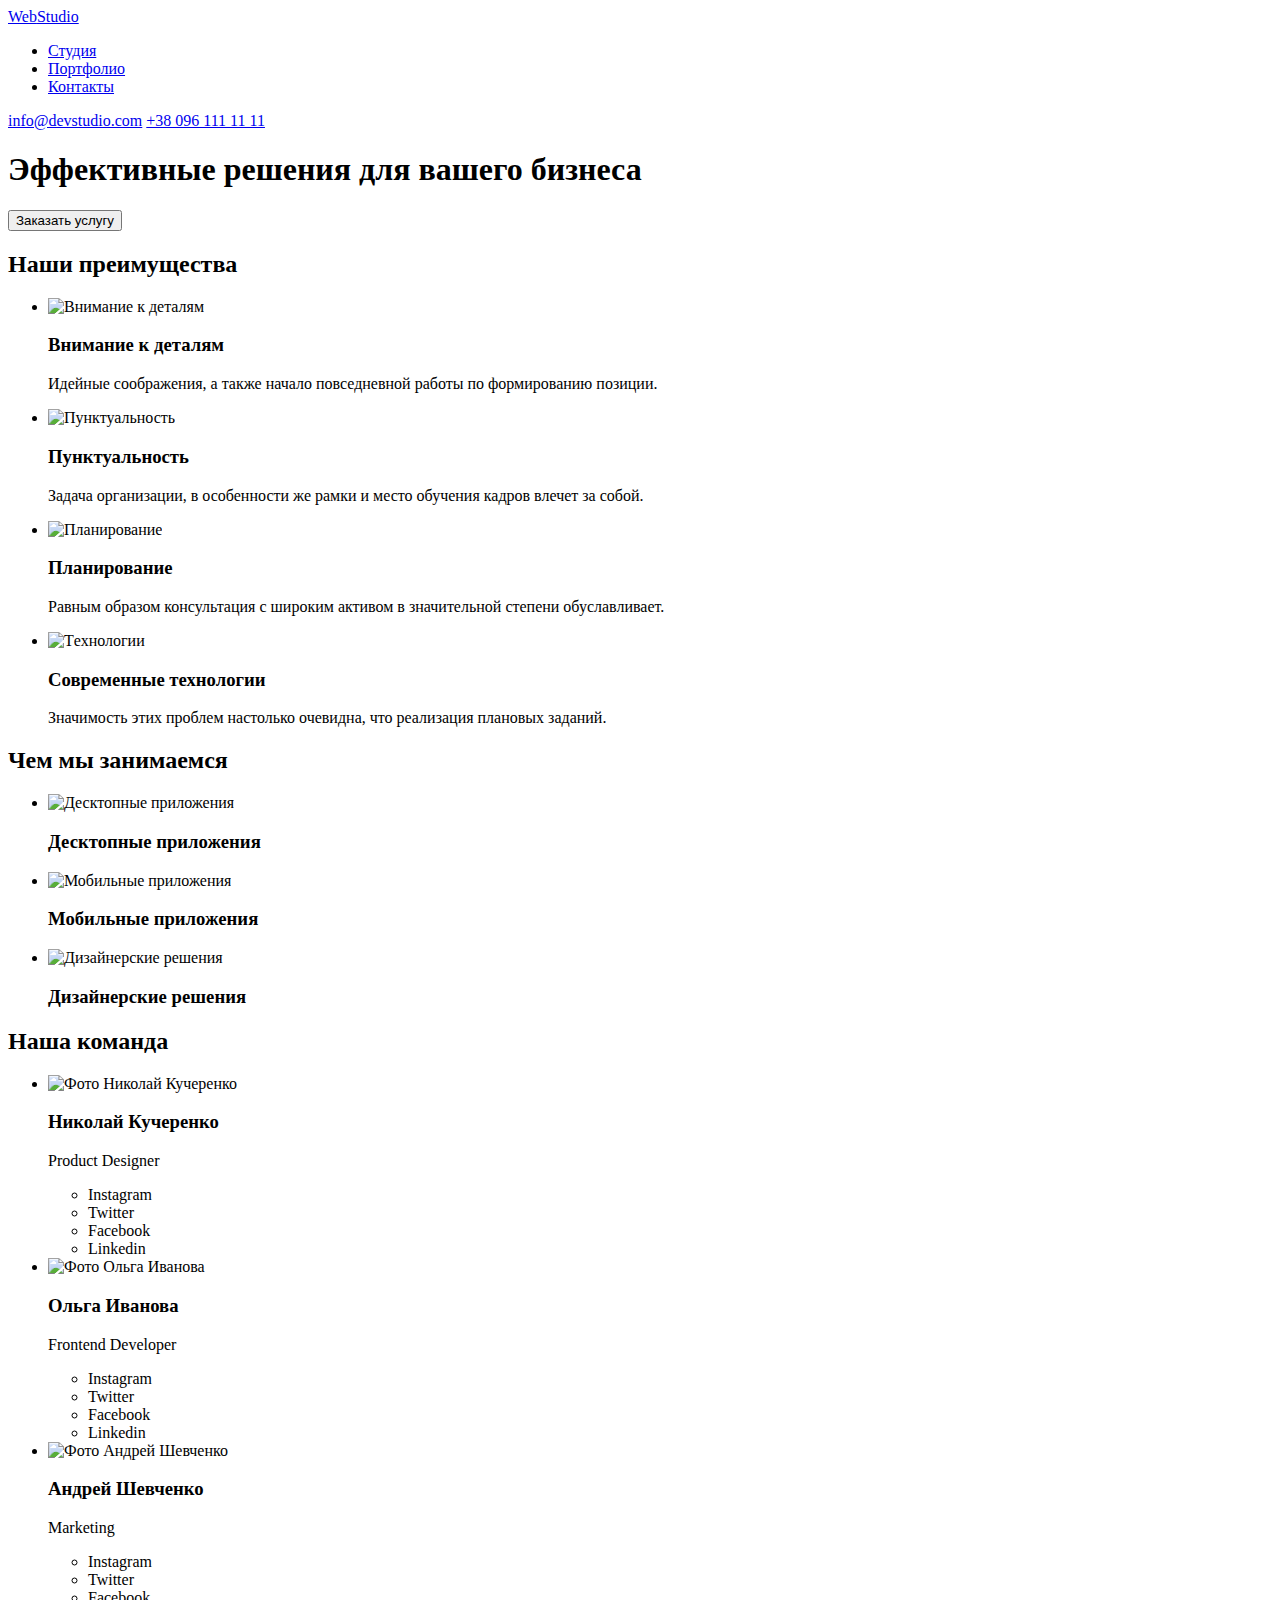
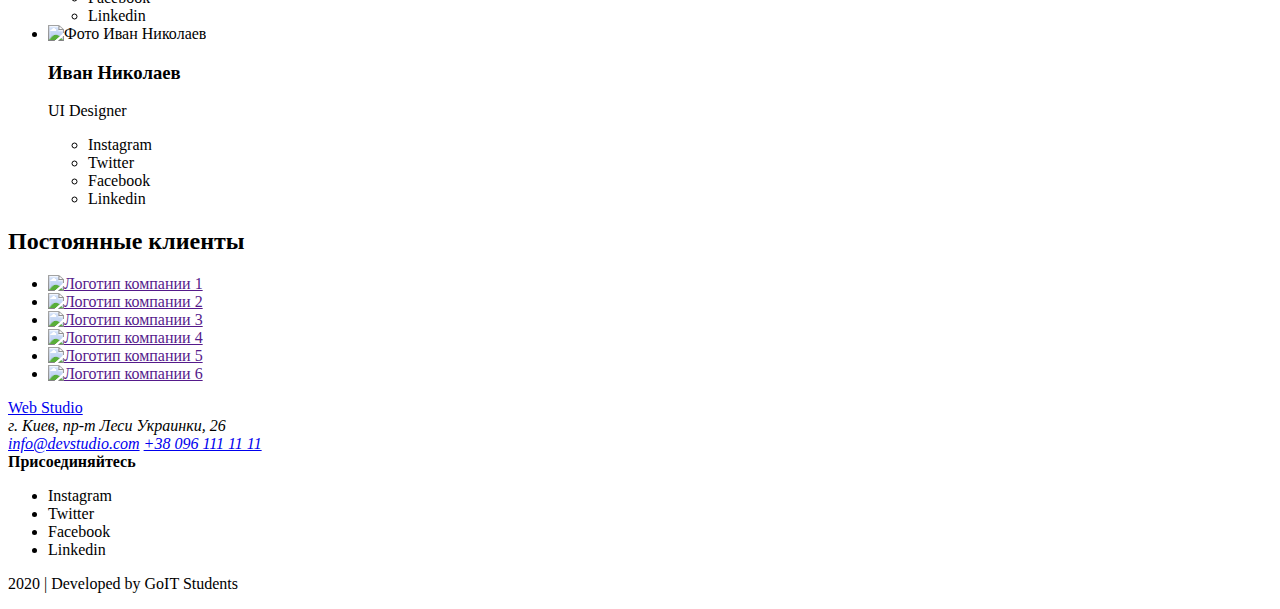
==== index.html @ aade4184 "Разметка страницы Портфолио" ====
<!DOCTYPE html>
<html lang="ru">
  <head>
    <meta charset="UTF-8" />
    <meta name="viewport" content="width=device-width, initial-scale=1.0" />
    <title>Web Studio</title>
    <link
      href="https://fonts.googleapis.com/css2?family=Raleway:wght@700&family=Roboto:wght@400;500;700&display=swap"
      rel="stylesheet"
    />
    <link rel="stylesheet" href="./css/normalize.css" />
    <link rel="stylesheet" href="./css/style.css" />
  </head>

  <body>
    <!--Шапка сайта-->
    <header>
      <nav class="menu-nav">
        <a href="./index.html" class="logo" lang="en"><span class="logo-header">Web</span>Studio</a>

        <ul class="site-nav list">
          <li><a href="./index.html" class="link current">Студия</a></li>
          <li><a href="./portfolio.html" class="link">Портфолио</a></li>
          <li><a href="#" class="link">Контакты</a></li>
        </ul>
      </nav>
      <div class="contact">
        <a href="mailto:info@devstudio.com" class="mail">info@devstudio.com</a>
        <a href="tel:+380961111111" class="phone">+38 096 111 11 11</a>
      </div>
    </header>
    <main>
      <!--Баннер-->
      <div>
        <section class="hero">
          <h1 class="hero-title">Эффективные решения для вашего бизнеса</h1>
          <button class="order-service" type="button">Заказать услугу</button>
        </section>
      </div>
      <!--Блок наши преимущества-->
      <section class="section">
        <h2 class="visually-hidden">Наши преимущества</h2>
        <ul class="list">
          <li class="advantages">
            <img src="./image/antenna.svg" width="70" height="70" alt="Внимание к деталям" />
            <h3 class="advantages-title">Внимание к деталям</h3>
            <p class="advantages-text">
              Идейные соображения, а также начало повседневной работы по формированию позиции.
            </p>
          </li>
          <li class="advantages">
            <img src="./image/clock.svg" width="70" height="70" alt="Пунктуальность" />
            <h3 class="advantages-title">Пунктуальность</h3>
            <p class="advantages-text">
              Задача организации, в особенности же рамки и место обучения кадров влечет за собой.
            </p>
          </li>
          <li class="advantages">
            <img src="./image/diagram.svg" width="70" height="70" alt="Планирование" />
            <h3 class="advantages-title">Планирование</h3>
            <p class="advantages-text">
              Равным образом консультация с широким активом в значительной степени обуславливает.
            </p>
          </li>
          <li class="advantages">
            <img src="./image/astronaut.svg" width="70" height="70" alt="Tехнологии" />
            <h3 class="advantages-title">Современные технологии</h3>
            <p class="advantages-text">
              Значимость этих проблем настолько очевидна, что реализация плановых заданий.
            </p>
          </li>
        </ul>
      </section>
      <!--Блок о нас-->
      <section class="section-work">
        <h2 class="section-title">Чем мы занимаемся</h2>
        <ul class="list">
          <li>
            <img src="./image/work1.jpg" width="370" height="294" alt="Десктопные приложения" />
            <h3 class="title-work">Десктопные приложения</h3>
          </li>
          <li>
            <img src="./image/work2.jpg" width="370" height="294" alt="Мобильные приложения" />
            <h3 class="title-work">Мобильные приложения</h3>
          </li>
          <li>
            <img src="./image/work3.jpg" width="370" height="294" alt="Дизайнерские решения" />
            <h3 class="title-work">Дизайнерские решения</h3>
          </li>
        </ul>
      </section>
      <!--Блок наша команда-->
      <section class="section-team">
        <h2 class="section-title">Наша команда</h2>
        <ul class="list">
          <li>
            <img src="./image/img.jpg" width="270" height="260" alt="Фото Николай Кучеренко" />
            <h3 class="title-team">Николай Кучеренко</h3>
            <p class="text-team">Product Designer</p>
            <ul class="list">
              <li><a href="#" aria-label="Ссылка на Instagram"></a>Instagram</li>
              <li><a href="#" aria-label="Ссылка на Twitter"></a>Twitter</li>
              <li><a href="#" aria-label="Ссылка на Facebook"></a>Facebook</li>
              <li><a href="#" aria-label="Ссылка на Linkedin"></a>Linkedin</li>
            </ul>
          </li>
          <li>
            <img src="./image/img(1).jpg" width="270" height="260" alt="Фото Ольга Иванова" />
            <h3 class="title-team">Ольга Иванова</h3>
            <p class="text-team">Frontend Developer</p>
            <ul class="list">
              <li><a href="#" aria-label="Ссылка на Instagram"></a>Instagram</li>
              <li><a href="#" aria-label="Ссылка на Twitter"></a>Twitter</li>
              <li><a href="#" aria-label="Ссылка на Facebook"></a>Facebook</li>
              <li><a href="#" aria-label="Ссылка на Linkedin"></a>Linkedin</li>
            </ul>
          </li>
          <li>
            <img src="./image/img(2).jpg" width="270" height="260" alt="Фото Андрей Шевченко" />
            <h3 class="title-team">Андрей Шевченко</h3>
            <p class="text-team">Marketing</p>
            <ul class="list">
              <li><a href="#" aria-label="Ссылка на Instagram"></a>Instagram</li>
              <li><a href="#" aria-label="Ссылка на Twitter"></a>Twitter</li>
              <li><a href="#" aria-label="Ссылка на Facebook"></a>Facebook</li>
              <li><a href="#" aria-label="Ссылка на Linkedin"></a>Linkedin</li>
            </ul>
          </li>
          <li>
            <img src="./image/img(3).jpg" width="270" height="260" alt="Фото Иван Николаев" />
            <h3 class="title-team">Иван Николаев</h3>
            <p class="text-team">UI Designer</p>
            <ul class="list">
              <li><a href="#" aria-label="Ссылка на Instagram"></a>Instagram</li>
              <li><a href="#" aria-label="Ссылка на Twitter"></a>Twitter</li>
              <li><a href="#" aria-label="Ссылка на Facebook"></a>Facebook</li>
              <li><a href="#" aria-label="Ссылка на Linkedin"></a>Linkedin</li>
            </ul>
          </li>
        </ul>
      </section>
      <!--Блок наши клиенты-->
      <section class="section">
        <h2 class="section-title">Постоянные клиенты</h2>
        <ul class="list">
          <li>
            <a href=""><img src="./image/logo1.svg" width="42" alt="Логотип компании 1" /></a>
          </li>
          <li>
            <a href=""><img src="./image/logo2.svg" width="42" alt="Логотип компании 2" /></a>
          </li>
          <li>
            <a href=""><img src="./image/logo3.svg" width="42" alt="Логотип компании 3" /></a>
          </li>
          <li>
            <a href=""><img src="./image/logo4.svg" width="42" alt="Логотип компании 4" /></a>
          </li>
          <li>
            <a href=""><img src="./image/logo5.svg" width="42" alt="Логотип компании 5" /></a>
          </li>
          <li>
            <a href=""><img src="./image/logo6.svg" width="42" alt="Логотип компании 6" /></a>
          </li>
        </ul>
      </section>
    </main>
    <footer class="main-footer">
      <!--Контактная информация в подвале-->
      <div>
        <a href="./index.html" class="logo-footer"> <span class="logo-color">Web</span> Studio</a>
        <address class="addres">г. Киев, пр-т Леси Украинки, 26</address>
        <address>
          <a href="mailto:info@devstudio.com" class="mail-footer">info@devstudio.com</a>
          <a href="tel:+380961111111" class="phone-footer">+38 096 111 11 11</a>
        </address>
      </div>
      <div>
        <b class="join">Присоединяйтесь</b>
        <ul class="list">
          <li><a href="#" aria-label="Ссылка на Instagram"></a>Instagram</li>
          <li><a href="#" aria-label="Ссылка на Twitter"></a>Twitter</li>
          <li><a href="#" aria-label="Ссылка на Facebook"></a>Facebook</li>
          <li><a href="#" aria-label="Ссылка на Linkedin"></a>Linkedin</li>
        </ul>
      </div>
      <!--Копирайт-->
      <div>
        <p lang="en" class="copyright">2020 | Developed by GoIT Students</p>
      </div>
    </footer>
  </body>
</html>
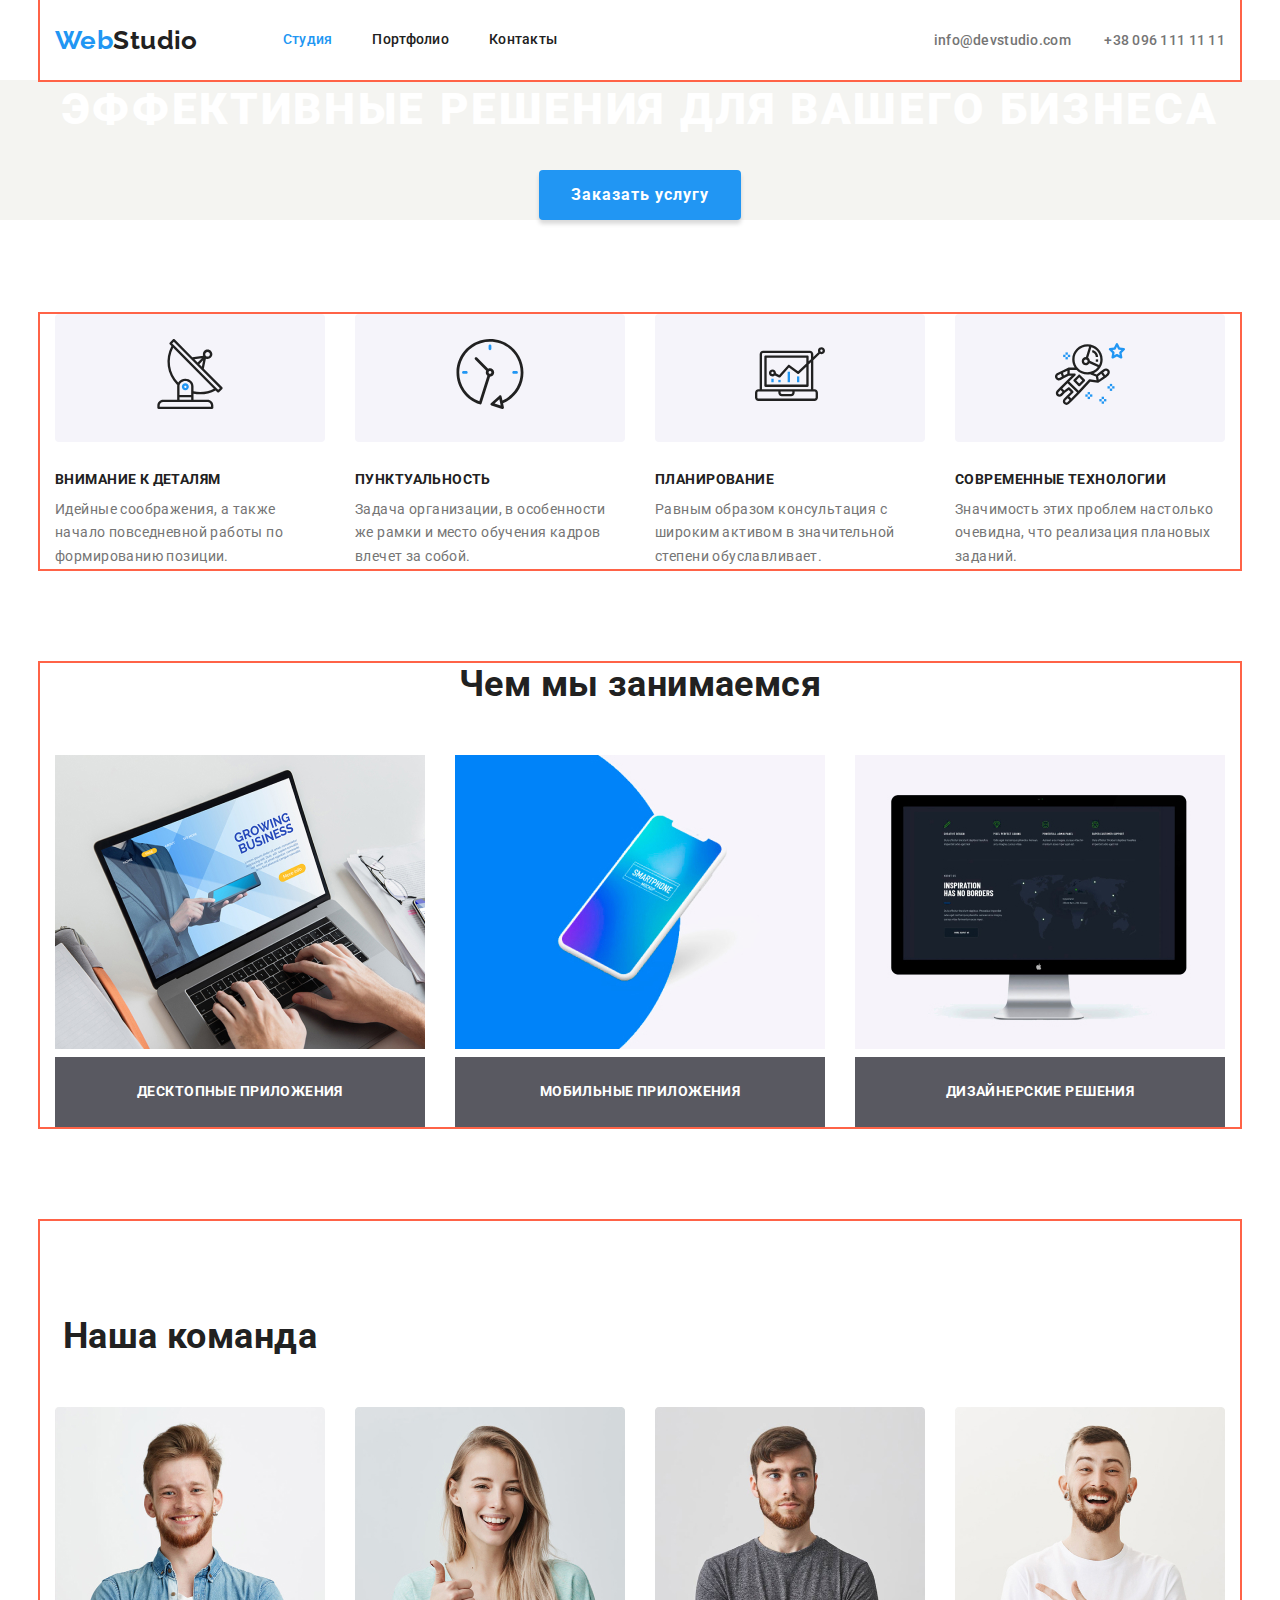
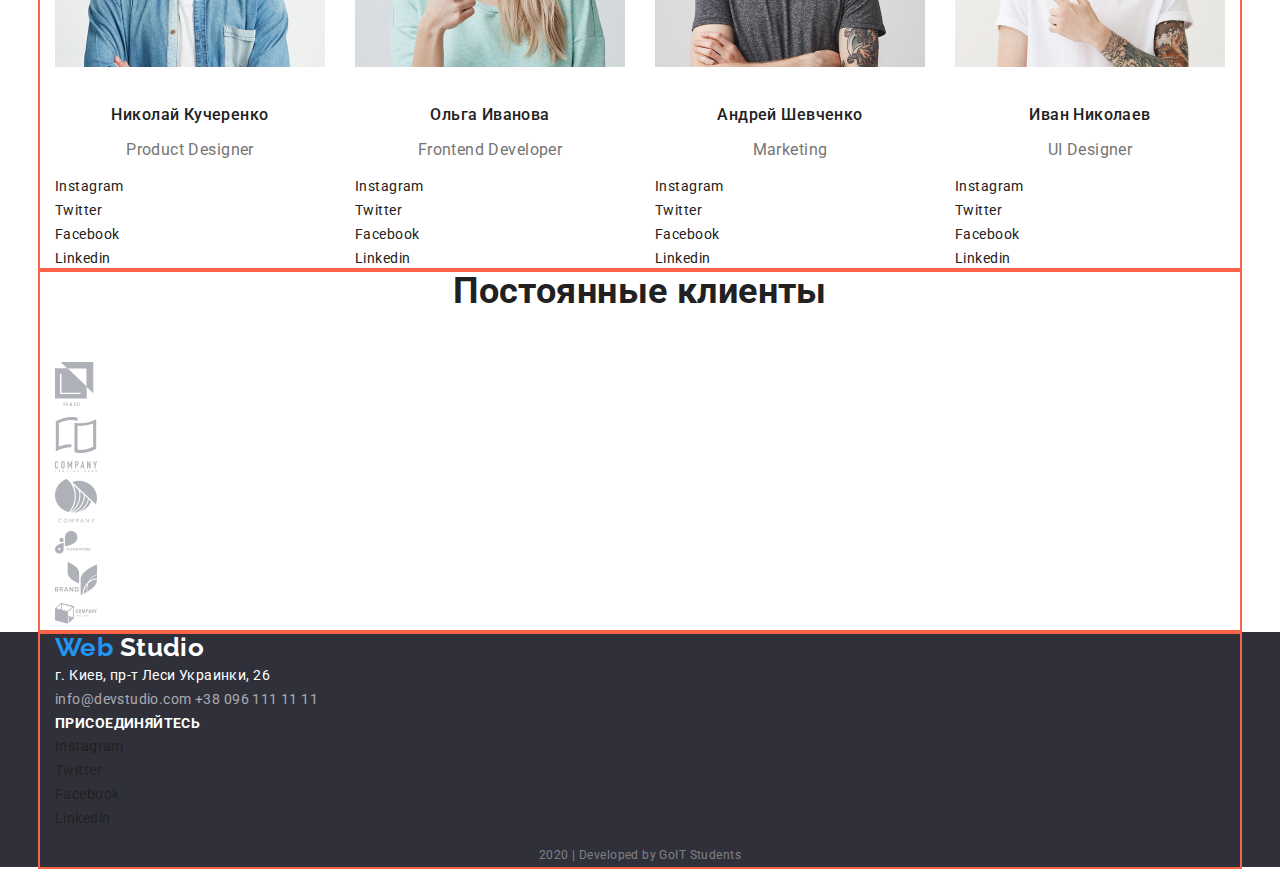
==== commit 04273100: "Добавляет разметку" ====
--- a/index.html
+++ b/index.html
@@ -15,18 +15,22 @@
   <body>
     <!--Шапка сайта-->
     <header>
-      <nav class="menu-nav">
-        <a href="./index.html" class="logo" lang="en"><span class="logo-header">Web</span>Studio</a>
-
-        <ul class="site-nav list">
-          <li><a href="./index.html" class="link current">Студия</a></li>
-          <li><a href="./portfolio.html" class="link">Портфолио</a></li>
-          <li><a href="#" class="link">Контакты</a></li>
-        </ul>
-      </nav>
-      <div class="contact">
-        <a href="mailto:info@devstudio.com" class="mail">info@devstudio.com</a>
-        <a href="tel:+380961111111" class="phone">+38 096 111 11 11</a>
+      <div class="container header-nav">
+        <nav class="main-nav">
+          <a href="./index.html" class="logo" lang="en"
+            ><span class="logo-header">Web</span>Studio</a
+          >
+
+          <ul class="site-nav list">
+            <li class="item"><a href="./index.html" class="link current">Студия</a></li>
+            <li class="item"><a href="./portfolio.html" class="link">Портфолио</a></li>
+            <li class="item"><a href="#" class="link">Контакты</a></li>
+          </ul>
+        </nav>
+        <div class="contact">
+          <a href="mailto:info@devstudio.com" class="mail">info@devstudio.com</a>
+          <a href="tel:+380961111111" class="phone">+38 096 111 11 11</a>
+        </div>
       </div>
     </header>
     <main>
@@ -38,154 +42,175 @@
         </section>
       </div>
       <!--Блок наши преимущества-->
-      <section class="section">
-        <h2 class="visually-hidden">Наши преимущества</h2>
-        <ul class="list">
-          <li class="advantages">
-            <img src="./image/antenna.svg" width="70" height="70" alt="Внимание к деталям" />
-            <h3 class="advantages-title">Внимание к деталям</h3>
-            <p class="advantages-text">
-              Идейные соображения, а также начало повседневной работы по формированию позиции.
-            </p>
-          </li>
-          <li class="advantages">
-            <img src="./image/clock.svg" width="70" height="70" alt="Пунктуальность" />
-            <h3 class="advantages-title">Пунктуальность</h3>
-            <p class="advantages-text">
-              Задача организации, в особенности же рамки и место обучения кадров влечет за собой.
-            </p>
-          </li>
-          <li class="advantages">
-            <img src="./image/diagram.svg" width="70" height="70" alt="Планирование" />
-            <h3 class="advantages-title">Планирование</h3>
-            <p class="advantages-text">
-              Равным образом консультация с широким активом в значительной степени обуславливает.
-            </p>
-          </li>
-          <li class="advantages">
-            <img src="./image/astronaut.svg" width="70" height="70" alt="Tехнологии" />
-            <h3 class="advantages-title">Современные технологии</h3>
-            <p class="advantages-text">
-              Значимость этих проблем настолько очевидна, что реализация плановых заданий.
-            </p>
-          </li>
-        </ul>
-      </section>
+      <div class="container">
+        <section class="section-advantages">
+          <h2 class="visually-hidden">Наши преимущества</h2>
+          <ul class="advantages-list list">
+            <li class="advantages">
+              <span class="advantages-img"
+                ><img src="./image/antenna.svg" width="70" height="70" alt="Внимание к деталям"
+              /></span>
+              <h3 class="advantages-title">Внимание к деталям</h3>
+              <p class="advantages-text">
+                Идейные соображения, а также начало повседневной работы по формированию позиции.
+              </p>
+            </li>
+            <li class="advantages">
+              <span class="advantages-img"
+                ><img src="./image/clock.svg" width="70" height="70" alt="Пунктуальность"
+              /></span>
+              <h3 class="advantages-title">Пунктуальность</h3>
+              <p class="advantages-text">
+                Задача организации, в особенности же рамки и место обучения кадров влечет за собой.
+              </p>
+            </li>
+            <li class="advantages">
+              <span class="advantages-img"
+                ><img src="./image/diagram.svg" width="70" height="70" alt="Планирование"
+              /></span>
+              <h3 class="advantages-title">Планирование</h3>
+              <p class="advantages-text">
+                Равным образом консультация с широким активом в значительной степени обуславливает.
+              </p>
+            </li>
+            <li class="advantages">
+              <span class="advantages-img"
+                ><img src="./image/astronaut.svg" width="70" height="70" alt="Tехнологии"
+              /></span>
+              <h3 class="advantages-title">Современные технологии</h3>
+              <p class="advantages-text">
+                Значимость этих проблем настолько очевидна, что реализация плановых заданий.
+              </p>
+            </li>
+          </ul>
+        </section>
+      </div>
+
       <!--Блок о нас-->
-      <section class="section-work">
-        <h2 class="section-title">Чем мы занимаемся</h2>
-        <ul class="list">
-          <li>
-            <img src="./image/work1.jpg" width="370" height="294" alt="Десктопные приложения" />
-            <h3 class="title-work">Десктопные приложения</h3>
-          </li>
-          <li>
-            <img src="./image/work2.jpg" width="370" height="294" alt="Мобильные приложения" />
-            <h3 class="title-work">Мобильные приложения</h3>
-          </li>
-          <li>
-            <img src="./image/work3.jpg" width="370" height="294" alt="Дизайнерские решения" />
-            <h3 class="title-work">Дизайнерские решения</h3>
-          </li>
-        </ul>
-      </section>
+      <div class="container">
+        <section class="section-work">
+          <h2 class="section-title">Чем мы занимаемся</h2>
+          <ul class="work-list list">
+            <li class="work">
+              <img src="./image/work1.jpg" width="370" height="294" alt="Десктопные приложения" />
+              <h3 class="title-work">Десктопные приложения</h3>
+            </li>
+            <li class="work">
+              <img src="./image/work2.jpg" width="370" height="294" alt="Мобильные приложения" />
+              <h3 class="title-work">Мобильные приложения</h3>
+            </li>
+            <li class="work">
+              <img src="./image/work3.jpg" width="370" height="294" alt="Дизайнерские решения" />
+              <h3 class="title-work">Дизайнерские решения</h3>
+            </li>
+          </ul>
+        </section>
+      </div>
+
       <!--Блок наша команда-->
-      <section class="section-team">
-        <h2 class="section-title">Наша команда</h2>
-        <ul class="list">
-          <li>
-            <img src="./image/img.jpg" width="270" height="260" alt="Фото Николай Кучеренко" />
-            <h3 class="title-team">Николай Кучеренко</h3>
-            <p class="text-team">Product Designer</p>
-            <ul class="list">
-              <li><a href="#" aria-label="Ссылка на Instagram"></a>Instagram</li>
-              <li><a href="#" aria-label="Ссылка на Twitter"></a>Twitter</li>
-              <li><a href="#" aria-label="Ссылка на Facebook"></a>Facebook</li>
-              <li><a href="#" aria-label="Ссылка на Linkedin"></a>Linkedin</li>
-            </ul>
-          </li>
-          <li>
-            <img src="./image/img(1).jpg" width="270" height="260" alt="Фото Ольга Иванова" />
-            <h3 class="title-team">Ольга Иванова</h3>
-            <p class="text-team">Frontend Developer</p>
-            <ul class="list">
-              <li><a href="#" aria-label="Ссылка на Instagram"></a>Instagram</li>
-              <li><a href="#" aria-label="Ссылка на Twitter"></a>Twitter</li>
-              <li><a href="#" aria-label="Ссылка на Facebook"></a>Facebook</li>
-              <li><a href="#" aria-label="Ссылка на Linkedin"></a>Linkedin</li>
-            </ul>
-          </li>
-          <li>
-            <img src="./image/img(2).jpg" width="270" height="260" alt="Фото Андрей Шевченко" />
-            <h3 class="title-team">Андрей Шевченко</h3>
-            <p class="text-team">Marketing</p>
-            <ul class="list">
-              <li><a href="#" aria-label="Ссылка на Instagram"></a>Instagram</li>
-              <li><a href="#" aria-label="Ссылка на Twitter"></a>Twitter</li>
-              <li><a href="#" aria-label="Ссылка на Facebook"></a>Facebook</li>
-              <li><a href="#" aria-label="Ссылка на Linkedin"></a>Linkedin</li>
-            </ul>
-          </li>
-          <li>
-            <img src="./image/img(3).jpg" width="270" height="260" alt="Фото Иван Николаев" />
-            <h3 class="title-team">Иван Николаев</h3>
-            <p class="text-team">UI Designer</p>
-            <ul class="list">
-              <li><a href="#" aria-label="Ссылка на Instagram"></a>Instagram</li>
-              <li><a href="#" aria-label="Ссылка на Twitter"></a>Twitter</li>
-              <li><a href="#" aria-label="Ссылка на Facebook"></a>Facebook</li>
-              <li><a href="#" aria-label="Ссылка на Linkedin"></a>Linkedin</li>
-            </ul>
-          </li>
-        </ul>
-      </section>
+      <div class="container">
+        <section class="section-team">
+          <h2 class="section-title team">Наша команда</h2>
+          <ul class="team-list list">
+            <li class="team">
+              <img src="./image/img.jpg" width="270" height="260" alt="Фото Николай Кучеренко" />
+              <h3 class="title-team">Николай Кучеренко</h3>
+              <p class="text-team">Product Designer</p>
+              <ul class="list">
+                <li><a href="#" aria-label="Ссылка на Instagram"></a>Instagram</li>
+                <li><a href="#" aria-label="Ссылка на Twitter"></a>Twitter</li>
+                <li><a href="#" aria-label="Ссылка на Facebook"></a>Facebook</li>
+                <li><a href="#" aria-label="Ссылка на Linkedin"></a>Linkedin</li>
+              </ul>
+            </li>
+            <li class="team">
+              <img src="./image/img(1).jpg" width="270" height="260" alt="Фото Ольга Иванова" />
+              <h3 class="title-team">Ольга Иванова</h3>
+              <p class="text-team">Frontend Developer</p>
+              <ul class="list">
+                <li><a href="#" aria-label="Ссылка на Instagram"></a>Instagram</li>
+                <li><a href="#" aria-label="Ссылка на Twitter"></a>Twitter</li>
+                <li><a href="#" aria-label="Ссылка на Facebook"></a>Facebook</li>
+                <li><a href="#" aria-label="Ссылка на Linkedin"></a>Linkedin</li>
+              </ul>
+            </li>
+            <li class="team">
+              <img src="./image/img(2).jpg" width="270" height="260" alt="Фото Андрей Шевченко" />
+              <h3 class="title-team">Андрей Шевченко</h3>
+              <p class="text-team">Marketing</p>
+              <ul class="list">
+                <li><a href="#" aria-label="Ссылка на Instagram"></a>Instagram</li>
+                <li><a href="#" aria-label="Ссылка на Twitter"></a>Twitter</li>
+                <li><a href="#" aria-label="Ссылка на Facebook"></a>Facebook</li>
+                <li><a href="#" aria-label="Ссылка на Linkedin"></a>Linkedin</li>
+              </ul>
+            </li>
+            <li class="team">
+              <img src="./image/img(3).jpg" width="270" height="260" alt="Фото Иван Николаев" />
+              <h3 class="title-team">Иван Николаев</h3>
+              <p class="text-team">UI Designer</p>
+              <ul class="list">
+                <li><a href="#" aria-label="Ссылка на Instagram"></a>Instagram</li>
+                <li><a href="#" aria-label="Ссылка на Twitter"></a>Twitter</li>
+                <li><a href="#" aria-label="Ссылка на Facebook"></a>Facebook</li>
+                <li><a href="#" aria-label="Ссылка на Linkedin"></a>Linkedin</li>
+              </ul>
+            </li>
+          </ul>
+        </section>
+      </div>
+
       <!--Блок наши клиенты-->
-      <section class="section">
-        <h2 class="section-title">Постоянные клиенты</h2>
-        <ul class="list">
-          <li>
-            <a href=""><img src="./image/logo1.svg" width="42" alt="Логотип компании 1" /></a>
-          </li>
-          <li>
-            <a href=""><img src="./image/logo2.svg" width="42" alt="Логотип компании 2" /></a>
-          </li>
-          <li>
-            <a href=""><img src="./image/logo3.svg" width="42" alt="Логотип компании 3" /></a>
-          </li>
-          <li>
-            <a href=""><img src="./image/logo4.svg" width="42" alt="Логотип компании 4" /></a>
-          </li>
-          <li>
-            <a href=""><img src="./image/logo5.svg" width="42" alt="Логотип компании 5" /></a>
-          </li>
-          <li>
-            <a href=""><img src="./image/logo6.svg" width="42" alt="Логотип компании 6" /></a>
-          </li>
-        </ul>
-      </section>
+      <div class="container">
+        <section class="section">
+          <h2 class="section-title">Постоянные клиенты</h2>
+          <ul class="list">
+            <li>
+              <a href=""><img src="./image/logo1.svg" width="42" alt="Логотип компании 1" /></a>
+            </li>
+            <li>
+              <a href=""><img src="./image/logo2.svg" width="42" alt="Логотип компании 2" /></a>
+            </li>
+            <li>
+              <a href=""><img src="./image/logo3.svg" width="42" alt="Логотип компании 3" /></a>
+            </li>
+            <li>
+              <a href=""><img src="./image/logo4.svg" width="42" alt="Логотип компании 4" /></a>
+            </li>
+            <li>
+              <a href=""><img src="./image/logo5.svg" width="42" alt="Логотип компании 5" /></a>
+            </li>
+            <li>
+              <a href=""><img src="./image/logo6.svg" width="42" alt="Логотип компании 6" /></a>
+            </li>
+          </ul>
+        </section>
+      </div>
     </main>
     <footer class="main-footer">
       <!--Контактная информация в подвале-->
-      <div>
-        <a href="./index.html" class="logo-footer"> <span class="logo-color">Web</span> Studio</a>
-        <address class="addres">г. Киев, пр-т Леси Украинки, 26</address>
-        <address>
-          <a href="mailto:info@devstudio.com" class="mail-footer">info@devstudio.com</a>
-          <a href="tel:+380961111111" class="phone-footer">+38 096 111 11 11</a>
-        </address>
-      </div>
-      <div>
-        <b class="join">Присоединяйтесь</b>
-        <ul class="list">
-          <li><a href="#" aria-label="Ссылка на Instagram"></a>Instagram</li>
-          <li><a href="#" aria-label="Ссылка на Twitter"></a>Twitter</li>
-          <li><a href="#" aria-label="Ссылка на Facebook"></a>Facebook</li>
-          <li><a href="#" aria-label="Ссылка на Linkedin"></a>Linkedin</li>
-        </ul>
-      </div>
-      <!--Копирайт-->
-      <div>
-        <p lang="en" class="copyright">2020 | Developed by GoIT Students</p>
+      <div class="container">
+        <div>
+          <a href="./index.html" class="logo-footer"> <span class="logo-color">Web</span> Studio</a>
+          <address class="addres">г. Киев, пр-т Леси Украинки, 26</address>
+          <address>
+            <a href="mailto:info@devstudio.com" class="mail-footer">info@devstudio.com</a>
+            <a href="tel:+380961111111" class="phone-footer">+38 096 111 11 11</a>
+          </address>
+        </div>
+        <div>
+          <b class="join">Присоединяйтесь</b>
+          <ul class="list">
+            <li><a href="#" aria-label="Ссылка на Instagram"></a>Instagram</li>
+            <li><a href="#" aria-label="Ссылка на Twitter"></a>Twitter</li>
+            <li><a href="#" aria-label="Ссылка на Facebook"></a>Facebook</li>
+            <li><a href="#" aria-label="Ссылка на Linkedin"></a>Linkedin</li>
+          </ul>
+        </div>
+        <!--Копирайт-->
+        <div>
+          <p lang="en" class="copyright">2020 | Developed by GoIT Students</p>
+        </div>
       </div>
     </footer>
   </body>
--- a/css/style.css
+++ b/css/style.css
@@ -0,0 +1,325 @@
+/* Цвет основного текста #212121; */
+/* Вторичный цвет текста  #757575;*/
+/* Белый #ffffff  */
+/* Акцент #2196f3; */
+/* Вторичный цвет фона #f5f4fA */
+/* Фон футер #2F303A; */
+html {
+  box-sizing: border-box;
+}
+*,
+*::before,
+*::after {
+  box-sizing: inherit;
+}
+:root {
+  --text-color: #757575;
+  --primary-title-color: #212121;
+  --accent-color: #2196f3;
+  --primary-white-color: #ffffff;
+  --background-footer: #2f303a;
+  --background-icon: #f5f4fa;
+  --background-button: #f5f4fa;
+  --color-button: #212121;
+}
+
+body {
+  background-color: var(--primary-white-color);
+  color: var(--primary-title-color);
+
+  font-family: 'Roboto', sans-serif;
+  font-style: normal;
+  font-weight: normal;
+  letter-spacing: 0.03em;
+  font-size: 14px;
+  line-height: 1.7;
+}
+
+/* Стили для страницы Студия index.html */
+.list {
+  list-style: none;
+  padding: 0;
+  margin: 0;
+}
+.container {
+  margin-left: auto;
+  margin-right: auto;
+  width: 1200px;
+  padding-left: 15px;
+  padding-right: 15px;
+  outline: 2px solid tomato;
+}
+
+/* Logo*/
+.logo,
+.logo-header,
+.logo-footer,
+.logo-color {
+  font-family: 'Raleway', sans-serif;
+  font-weight: 700;
+  font-size: 26px;
+  line-height: 1.19;
+  color: var(--primary-title-color);
+}
+.logo-header {
+  color: var(--accent-color);
+}
+/* Navigation */
+.header-nav {
+  display: flex;
+  align-items: center;
+}
+.main-nav {
+  display: flex;
+  align-items: center;
+}
+.site-nav {
+  display: flex;
+  margin-left: 85px;
+}
+.site-nav .item + .item {
+  margin-left: 40px;
+}
+.site-nav .link {
+  display: block;
+  padding-top: 32px;
+  padding-bottom: 32px;
+
+  font-weight: 500;
+  font-size: 14px;
+  line-height: 1.14;
+  letter-spacing: 0.02em;
+  color: var(--primary-title-color);
+}
+.site-nav .link:hover,
+.site-nav .link:focus {
+  color: var(--accent-color);
+}
+.site-nav .link.current {
+  color: var(--accent-color);
+}
+/* Contact*/
+.contact {
+  margin-left: auto;
+}
+
+.contact .mail + .phone {
+  margin-left: 30px;
+}
+.mail,
+.phone {
+  font-weight: 500;
+  font-size: 14px;
+  line-height: 2;
+  letter-spacing: 0.02em;
+  color: var(--text-color);
+}
+.mail:hover,
+.phone:hover {
+  color: var(--accent-color);
+}
+/* Hero */
+.hero {
+  text-align: center;
+  /* Чтобы отобразить белый текст временно серый фон вместо баннера */
+  background-color: rgba(233, 233, 227, 0.5);
+}
+.hero-title {
+  margin-top: 0;
+  margin-bottom: 30px;
+  font-weight: 900;
+  font-size: 44px;
+  line-height: 1.36;
+  letter-spacing: 0.06em;
+  text-transform: uppercase;
+  color: var(--primary-white-color);
+}
+
+button {
+  border: none;
+  outline: none;
+}
+.order-service {
+  --h: 50px;
+  min-width: 200px;
+  padding: 0 32px; /* гарантия отступов при увеличении длинны текста*/
+
+  height: var(--h); /* центрирование одной линии текста по вертикали */
+  line-height: var(--h); /* центрирование одной линии текста по вертикали */
+  /* текст */
+  text-align: center; /* центрирование  по горзонтали */
+  font-weight: 700;
+  font-size: 16px;
+  letter-spacing: 0.06em;
+  /* цвета */
+  color: var(--primary-white-color);
+  background-color: var(--accent-color);
+
+  /* украшения   */
+  box-shadow: 0px 4px 4px rgba(0, 0, 0, 0.15);
+  border-radius: 4px;
+}
+.order-service:hover,
+.order-service:focus {
+  background-color: #188ce8;
+}
+/* Section*/
+.section-advantages,
+.section-team,
+.section-work {
+  margin-top: 94px;
+}
+.advantages-list .advantages + .advantages,
+.work-list .work + .work,
+.team-list .team + .team {
+  margin-left: 30px;
+}
+.advantages,
+.team {
+  width: 270px;
+}
+.advantages-list,
+.work-list,
+.team-list {
+  display: flex;
+}
+.section-title {
+  margin-top: 0px;
+  margin-bottom: 50px;
+  font-weight: 700;
+  font-size: 36px;
+  line-height: 1.17;
+  text-align: center;
+}
+.advantages-img {
+  display: block;
+  margin-bottom: 30px;
+  padding: 25px 100px 25px 100px;
+  border-radius: 4px;
+  text-align: center;
+  background-color: var(--background-icon);
+}
+.advantages-title {
+  margin-top: 0px;
+  margin-bottom: 10px;
+  font-weight: 700;
+  font-size: 14px;
+  line-height: 1.14;
+  text-transform: uppercase;
+}
+.advantages-text {
+  margin-top: 0px;
+  margin-bottom: 0px;
+  font-size: 14px;
+  line-height: 1.71;
+  color: var(--text-color);
+}
+.advantages-text {
+  color: var(--text-color);
+}
+/*Section About us*/
+.work {
+  width: 370px;
+}
+.title-work {
+  padding: 27px 82px;
+  margin-top: 0px;
+  margin-bottom: 0px;
+  font-size: 14px;
+  text-align: center;
+  line-height: 1.14;
+  color: var(--primary-white-color);
+  text-transform: uppercase;
+  /* Чтобы отобразить белый текст временно серый фон вместо баннера */
+  background-color: rgba(47, 48, 58, 0.8);
+}
+/*Section Our Team*/
+.section-title.team {
+  padding-top: 94px;
+  padding-bottom: 50px;
+  margin-bottom: 0px;
+}
+.title-team {
+  margin-top: 30px;
+  margin-bottom: 10px;
+}
+.title-team,
+.text-team {
+  font-weight: 500;
+  font-size: 16px;
+  line-height: 1.19;
+  text-align: center;
+}
+.section-team .text-team {
+  margin-bottom: 16px;
+  font-weight: 400;
+  color: var(--text-color);
+}
+
+/*Footer*/
+.main-footer {
+  background-color: var(--background-footer);
+}
+.logo-footer,
+.logo-color {
+  color: var(--primary-white-color);
+}
+.logo-color {
+  color: var(--accent-color);
+}
+.addres {
+  color: var(--primary-white-color);
+}
+.mail-footer,
+.phone-footer {
+  color: rgba(255, 255, 255, 0.6);
+}
+.join {
+  font-weight: 700;
+  line-height: 1.14;
+  text-transform: uppercase;
+  color: var(--primary-white-color);
+}
+.copyright {
+  font-size: 12px;
+  line-height: 2;
+  text-align: center;
+  color: rgba(255, 255, 255, 0.4);
+}
+
+/* Разметка страницы Portfolio */
+
+.portfolio-button {
+  width: auto;
+  height: 38px;
+  font-weight: 500;
+  font-size: 16px;
+  line-height: 1.6;
+  text-align: center;
+  color: var(--color-button);
+  background: var(--background-button);
+  border-radius: 4px;
+}
+.portfolio-button:hover,
+.portfolio-button:focus {
+  color: var(--primary-white-color);
+  background: var(--accent-color);
+}
+.portfolio-title {
+  font-weight: 700;
+  font-size: 18px;
+  line-height: 2;
+  letter-spacing: 0.06em;
+  color: var(--primary-title-color);
+}
+.portfolio-subtitle {
+  font-size: 16px;
+  line-height: 1.8;
+  color: var(--text-color);
+}
+.portfolio-text {
+  font-size: 18px;
+  line-height: 1.6;
+  color: var(--primary-white-color);
+  background: rgba(33, 150, 243, 0.9);
+}
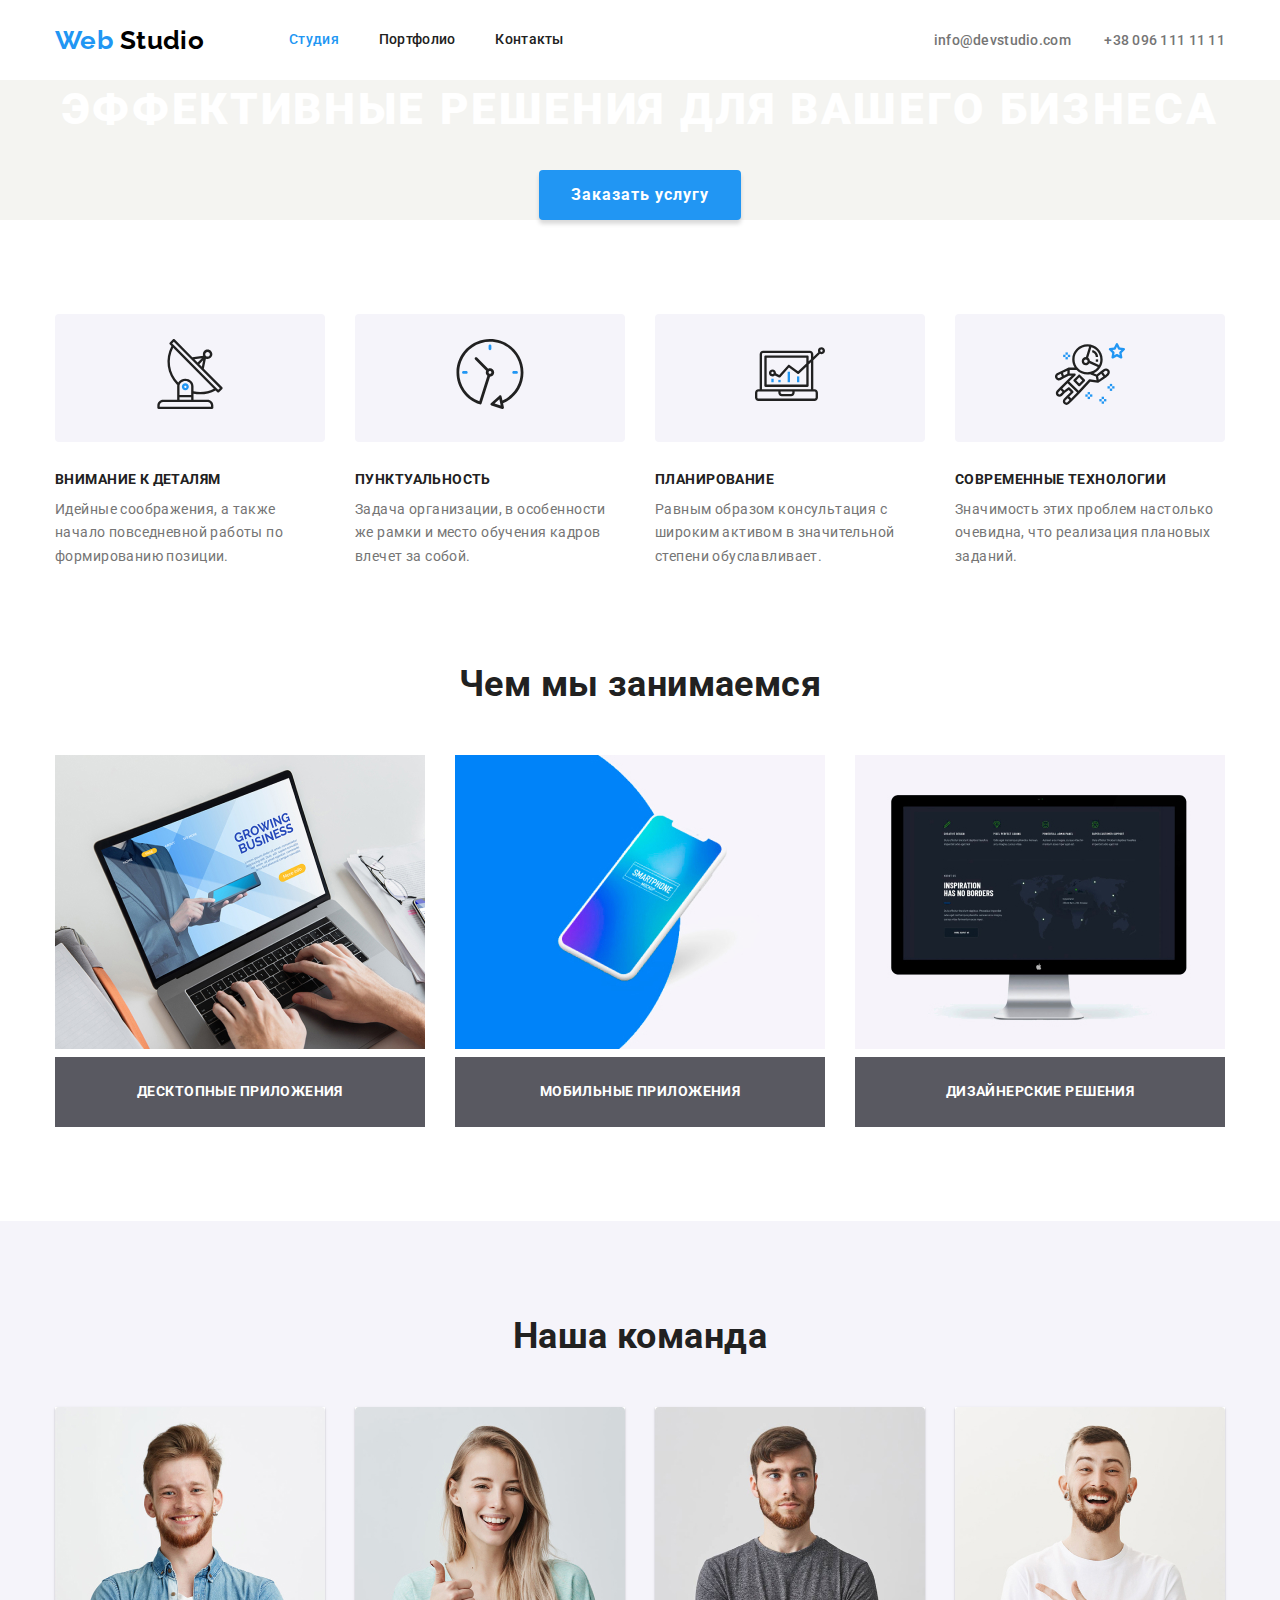
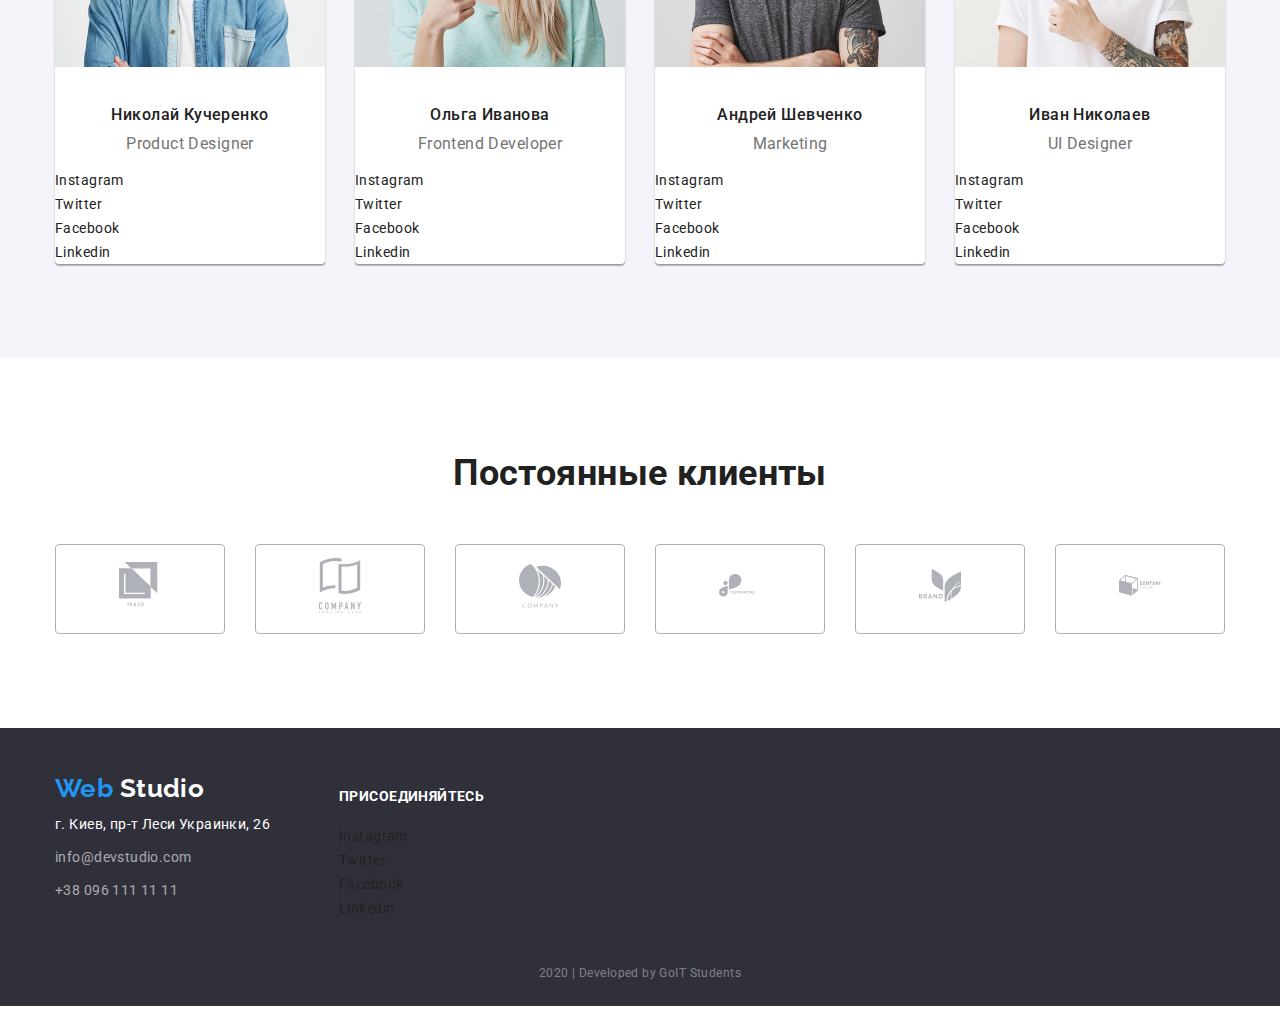
==== commit 265d4581: "Разметка страницы Студия" ====
--- a/index.html
+++ b/index.html
@@ -18,7 +18,7 @@
       <div class="container header-nav">
         <nav class="main-nav">
           <a href="./index.html" class="logo" lang="en"
-            ><span class="logo-header">Web</span>Studio</a
+            ><span class="logo-header">Web</span> Studio</a
           >
 
           <ul class="site-nav list">
@@ -108,79 +108,81 @@
       </div>
 
       <!--Блок наша команда-->
-      <div class="container">
-        <section class="section-team">
-          <h2 class="section-title team">Наша команда</h2>
-          <ul class="team-list list">
-            <li class="team">
-              <img src="./image/img.jpg" width="270" height="260" alt="Фото Николай Кучеренко" />
-              <h3 class="title-team">Николай Кучеренко</h3>
-              <p class="text-team">Product Designer</p>
-              <ul class="list">
-                <li><a href="#" aria-label="Ссылка на Instagram"></a>Instagram</li>
-                <li><a href="#" aria-label="Ссылка на Twitter"></a>Twitter</li>
-                <li><a href="#" aria-label="Ссылка на Facebook"></a>Facebook</li>
-                <li><a href="#" aria-label="Ссылка на Linkedin"></a>Linkedin</li>
-              </ul>
-            </li>
-            <li class="team">
-              <img src="./image/img(1).jpg" width="270" height="260" alt="Фото Ольга Иванова" />
-              <h3 class="title-team">Ольга Иванова</h3>
-              <p class="text-team">Frontend Developer</p>
-              <ul class="list">
-                <li><a href="#" aria-label="Ссылка на Instagram"></a>Instagram</li>
-                <li><a href="#" aria-label="Ссылка на Twitter"></a>Twitter</li>
-                <li><a href="#" aria-label="Ссылка на Facebook"></a>Facebook</li>
-                <li><a href="#" aria-label="Ссылка на Linkedin"></a>Linkedin</li>
-              </ul>
-            </li>
-            <li class="team">
-              <img src="./image/img(2).jpg" width="270" height="260" alt="Фото Андрей Шевченко" />
-              <h3 class="title-team">Андрей Шевченко</h3>
-              <p class="text-team">Marketing</p>
-              <ul class="list">
-                <li><a href="#" aria-label="Ссылка на Instagram"></a>Instagram</li>
-                <li><a href="#" aria-label="Ссылка на Twitter"></a>Twitter</li>
-                <li><a href="#" aria-label="Ссылка на Facebook"></a>Facebook</li>
-                <li><a href="#" aria-label="Ссылка на Linkedin"></a>Linkedin</li>
-              </ul>
-            </li>
-            <li class="team">
-              <img src="./image/img(3).jpg" width="270" height="260" alt="Фото Иван Николаев" />
-              <h3 class="title-team">Иван Николаев</h3>
-              <p class="text-team">UI Designer</p>
-              <ul class="list">
-                <li><a href="#" aria-label="Ссылка на Instagram"></a>Instagram</li>
-                <li><a href="#" aria-label="Ссылка на Twitter"></a>Twitter</li>
-                <li><a href="#" aria-label="Ссылка на Facebook"></a>Facebook</li>
-                <li><a href="#" aria-label="Ссылка на Linkedin"></a>Linkedin</li>
-              </ul>
-            </li>
-          </ul>
-        </section>
+      <div class="team-background">
+        <div class="container">
+          <section class="section-team">
+            <h2 class="section-title">Наша команда</h2>
+            <ul class="team-list list">
+              <li class="team">
+                <img src="./image/img.jpg" width="270" height="260" alt="Фото Николай Кучеренко" />
+                <h3 class="title-team">Николай Кучеренко</h3>
+                <p class="text-team">Product Designer</p>
+                <ul class="list">
+                  <li><a href="#" aria-label="Ссылка на Instagram"></a>Instagram</li>
+                  <li><a href="#" aria-label="Ссылка на Twitter"></a>Twitter</li>
+                  <li><a href="#" aria-label="Ссылка на Facebook"></a>Facebook</li>
+                  <li><a href="#" aria-label="Ссылка на Linkedin"></a>Linkedin</li>
+                </ul>
+              </li>
+              <li class="team">
+                <img src="./image/img(1).jpg" width="270" height="260" alt="Фото Ольга Иванова" />
+                <h3 class="title-team">Ольга Иванова</h3>
+                <p class="text-team">Frontend Developer</p>
+                <ul class="list">
+                  <li><a href="#" aria-label="Ссылка на Instagram"></a>Instagram</li>
+                  <li><a href="#" aria-label="Ссылка на Twitter"></a>Twitter</li>
+                  <li><a href="#" aria-label="Ссылка на Facebook"></a>Facebook</li>
+                  <li><a href="#" aria-label="Ссылка на Linkedin"></a>Linkedin</li>
+                </ul>
+              </li>
+              <li class="team">
+                <img src="./image/img(2).jpg" width="270" height="260" alt="Фото Андрей Шевченко" />
+                <h3 class="title-team">Андрей Шевченко</h3>
+                <p class="text-team">Marketing</p>
+                <ul class="list">
+                  <li><a href="#" aria-label="Ссылка на Instagram"></a>Instagram</li>
+                  <li><a href="#" aria-label="Ссылка на Twitter"></a>Twitter</li>
+                  <li><a href="#" aria-label="Ссылка на Facebook"></a>Facebook</li>
+                  <li><a href="#" aria-label="Ссылка на Linkedin"></a>Linkedin</li>
+                </ul>
+              </li>
+              <li class="team">
+                <img src="./image/img(3).jpg" width="270" height="260" alt="Фото Иван Николаев" />
+                <h3 class="title-team">Иван Николаев</h3>
+                <p class="text-team">UI Designer</p>
+                <ul class="list">
+                  <li><a href="#" aria-label="Ссылка на Instagram"></a>Instagram</li>
+                  <li><a href="#" aria-label="Ссылка на Twitter"></a>Twitter</li>
+                  <li><a href="#" aria-label="Ссылка на Facebook"></a>Facebook</li>
+                  <li><a href="#" aria-label="Ссылка на Linkedin"></a>Linkedin</li>
+                </ul>
+              </li>
+            </ul>
+          </section>
+        </div>
       </div>
 
       <!--Блок наши клиенты-->
       <div class="container">
-        <section class="section">
+        <section class="section-client">
           <h2 class="section-title">Постоянные клиенты</h2>
-          <ul class="list">
-            <li>
+          <ul class="client-list list">
+            <li class="client">
               <a href=""><img src="./image/logo1.svg" width="42" alt="Логотип компании 1" /></a>
             </li>
-            <li>
+            <li class="client">
               <a href=""><img src="./image/logo2.svg" width="42" alt="Логотип компании 2" /></a>
             </li>
-            <li>
+            <li class="client">
               <a href=""><img src="./image/logo3.svg" width="42" alt="Логотип компании 3" /></a>
             </li>
-            <li>
+            <li class="client">
               <a href=""><img src="./image/logo4.svg" width="42" alt="Логотип компании 4" /></a>
             </li>
-            <li>
+            <li class="client">
               <a href=""><img src="./image/logo5.svg" width="42" alt="Логотип компании 5" /></a>
             </li>
-            <li>
+            <li class="client">
               <a href=""><img src="./image/logo6.svg" width="42" alt="Логотип компании 6" /></a>
             </li>
           </ul>
@@ -189,16 +191,16 @@
     </main>
     <footer class="main-footer">
       <!--Контактная информация в подвале-->
-      <div class="container">
-        <div>
+      <div class="container footer">
+        <div class="footer-container">
           <a href="./index.html" class="logo-footer"> <span class="logo-color">Web</span> Studio</a>
           <address class="addres">г. Киев, пр-т Леси Украинки, 26</address>
-          <address>
-            <a href="mailto:info@devstudio.com" class="mail-footer">info@devstudio.com</a>
+          <address class="contact-footer">
+            <a href="mailto:info@devstudio.com" class="mail-footer">info@devstudio.com</a> <br />
             <a href="tel:+380961111111" class="phone-footer">+38 096 111 11 11</a>
           </address>
         </div>
-        <div>
+        <div class="join-container">
           <b class="join">Присоединяйтесь</b>
           <ul class="list">
             <li><a href="#" aria-label="Ссылка на Instagram"></a>Instagram</li>
@@ -207,10 +209,10 @@
             <li><a href="#" aria-label="Ссылка на Linkedin"></a>Linkedin</li>
           </ul>
         </div>
-        <!--Копирайт-->
-        <div>
-          <p lang="en" class="copyright">2020 | Developed by GoIT Students</p>
-        </div>
+      </div>
+      <!--Копирайт-->
+      <div>
+        <p lang="en" class="copyright">2020 | Developed by GoIT Students</p>
       </div>
     </footer>
   </body>
--- a/css/style.css
+++ b/css/style.css
@@ -47,7 +47,6 @@
   width: 1200px;
   padding-left: 15px;
   padding-right: 15px;
-  outline: 2px solid tomato;
 }
 
 /* Logo*/
@@ -59,7 +58,7 @@
   font-weight: 700;
   font-size: 26px;
   line-height: 1.19;
-  color: var(--primary-title-color);
+  color: #000000;
 }
 .logo-header {
   color: var(--accent-color);
@@ -115,7 +114,13 @@
   color: var(--text-color);
 }
 .mail:hover,
-.phone:hover {
+.phone:hover,
+.mail-footer:hover,
+.phone-footer:hover,
+.mail:focus,
+.phone:focus,
+.mail-footer:focus,
+.phone-footer:focus {
   color: var(--accent-color);
 }
 /* Hero */
@@ -127,6 +132,7 @@
 .hero-title {
   margin-top: 0;
   margin-bottom: 30px;
+
   font-weight: 900;
   font-size: 44px;
   line-height: 1.36;
@@ -166,12 +172,14 @@
 /* Section*/
 .section-advantages,
 .section-team,
-.section-work {
+.section-work,
+.section-client {
   margin-top: 94px;
 }
 .advantages-list .advantages + .advantages,
 .work-list .work + .work,
-.team-list .team + .team {
+.team-list .team + .team,
+.client-list .client + .client {
   margin-left: 30px;
 }
 .advantages,
@@ -180,12 +188,14 @@
 }
 .advantages-list,
 .work-list,
-.team-list {
+.team-list,
+.client-list {
   display: flex;
 }
 .section-title {
   margin-top: 0px;
   margin-bottom: 50px;
+
   font-weight: 700;
   font-size: 36px;
   line-height: 1.17;
@@ -196,6 +206,7 @@
   margin-bottom: 30px;
   padding: 25px 100px 25px 100px;
   border-radius: 4px;
+
   text-align: center;
   background-color: var(--background-icon);
 }
@@ -234,7 +245,13 @@
   background-color: rgba(47, 48, 58, 0.8);
 }
 /*Section Our Team*/
-.section-title.team {
+.team-background {
+  background-color: var(--background-button);
+}
+.section-team {
+  padding-bottom: 94px;
+}
+.section-team > .section-title {
   padding-top: 94px;
   padding-bottom: 50px;
   margin-bottom: 0px;
@@ -251,17 +268,48 @@
   text-align: center;
 }
 .section-team .text-team {
+  margin-top: 0px;
   margin-bottom: 16px;
   font-weight: 400;
   color: var(--text-color);
 }
-
+.team {
+  background: #ffffff;
+  box-shadow: 0px 2px 1px rgba(0, 0, 0, 0.2), 0px 1px 1px rgba(0, 0, 0, 0.14),
+    0px 1px 3px rgba(0, 0, 0, 0.12);
+  border-radius: 0px 0px 4px 4px;
+}
+/*Our Clients*/
+.section-client {
+  margin-bottom: 94px;
+}
+.client {
+  display: flex;
+  align-items: center;
+  justify-content: center;
+  width: 170px;
+  height: 90px;
+  border: 1px solid #afb1b8;
+  border-radius: 4px;
+}
+.client:hover,
+.client:focus {
+  border: 1px solid var(--accent-color);
+}
 /*Footer*/
+.container.footer {
+  display: flex;
+}
 .main-footer {
   background-color: var(--background-footer);
 }
+.footer-container {
+  margin-top: 45px;
+  margin-right: 69px;
+}
 .logo-footer,
 .logo-color {
+  margin-top: 8px;
   color: var(--primary-white-color);
 }
 .logo-color {
@@ -269,18 +317,34 @@
 }
 .addres {
   color: var(--primary-white-color);
+  margin-top: 8px;
+  margin-bottom: 9px;
+}
+.mail-footer {
+  display: inline-block;
+  margin-bottom: 9px;
 }
 .mail-footer,
 .phone-footer {
   color: rgba(255, 255, 255, 0.6);
 }
+.contact-footer {
+  padding-bottom: 28px;
+}
+.join-container {
+  margin-top: 57px;
+}
 .join {
+  display: inline-block;
+  margin-bottom: 20px;
   font-weight: 700;
   line-height: 1.14;
   text-transform: uppercase;
   color: var(--primary-white-color);
 }
 .copyright {
+  padding-top: 18px;
+  padding-bottom: 21px;
   font-size: 12px;
   line-height: 2;
   text-align: center;
@@ -288,9 +352,22 @@
 }
 
 /* Разметка страницы Portfolio */
-
+.section-portfolio {
+  margin-top: 93px;
+  margin-bottom: 94px;
+}
+.filter-list {
+  display: flex;
+  justify-content: center;
+  align-items: flex-start;
+  margin-bottom: 50px;
+}
+.filter-list .filter + .filter {
+  margin-left: 8px;
+}
 .portfolio-button {
   width: auto;
+  padding: 6px 22px;
   height: 38px;
   font-weight: 500;
   font-size: 16px;
@@ -298,6 +375,7 @@
   text-align: center;
   color: var(--color-button);
   background: var(--background-button);
+  border: 1px solid transparent;
   border-radius: 4px;
 }
 .portfolio-button:hover,
@@ -305,7 +383,35 @@
   color: var(--primary-white-color);
   background: var(--accent-color);
 }
+.project-list {
+  display: flex;
+  flex-wrap: wrap;
+}
+.project {
+  width: calc((100% - 60px) / 3);
+  margin-right: 30px;
+  margin-bottom: 30px;
+  overflow: hidden;
+  border: 1px solid #eeeeee;
+}
+.project:nth-child(3n) {
+  margin-right: 0;
+}
+.project:nth-last-child(-n + 3) {
+  margin-bottom: 0;
+}
+.project-content {
+  padding: 20px 24px;
+  background: #ffffff;
+}
+.project:hover,
+.project:focus {
+  box-shadow: 1px 4px 6px rgba(0, 0, 0, 0.16), 0px 4px 4px rgba(0, 0, 0, 0.06),
+    0px 1px 1px rgba(0, 0, 0, 0.12);
+}
 .portfolio-title {
+  margin-top: 0px;
+  margin-bottom: 0px;
   font-weight: 700;
   font-size: 18px;
   line-height: 2;
@@ -313,6 +419,8 @@
   color: var(--primary-title-color);
 }
 .portfolio-subtitle {
+  margin-top: 0px;
+  margin-bottom: 0px;
   font-size: 16px;
   line-height: 1.8;
   color: var(--text-color);
@@ -322,4 +430,5 @@
   line-height: 1.6;
   color: var(--primary-white-color);
   background: rgba(33, 150, 243, 0.9);
-}
+  display: none;
+}
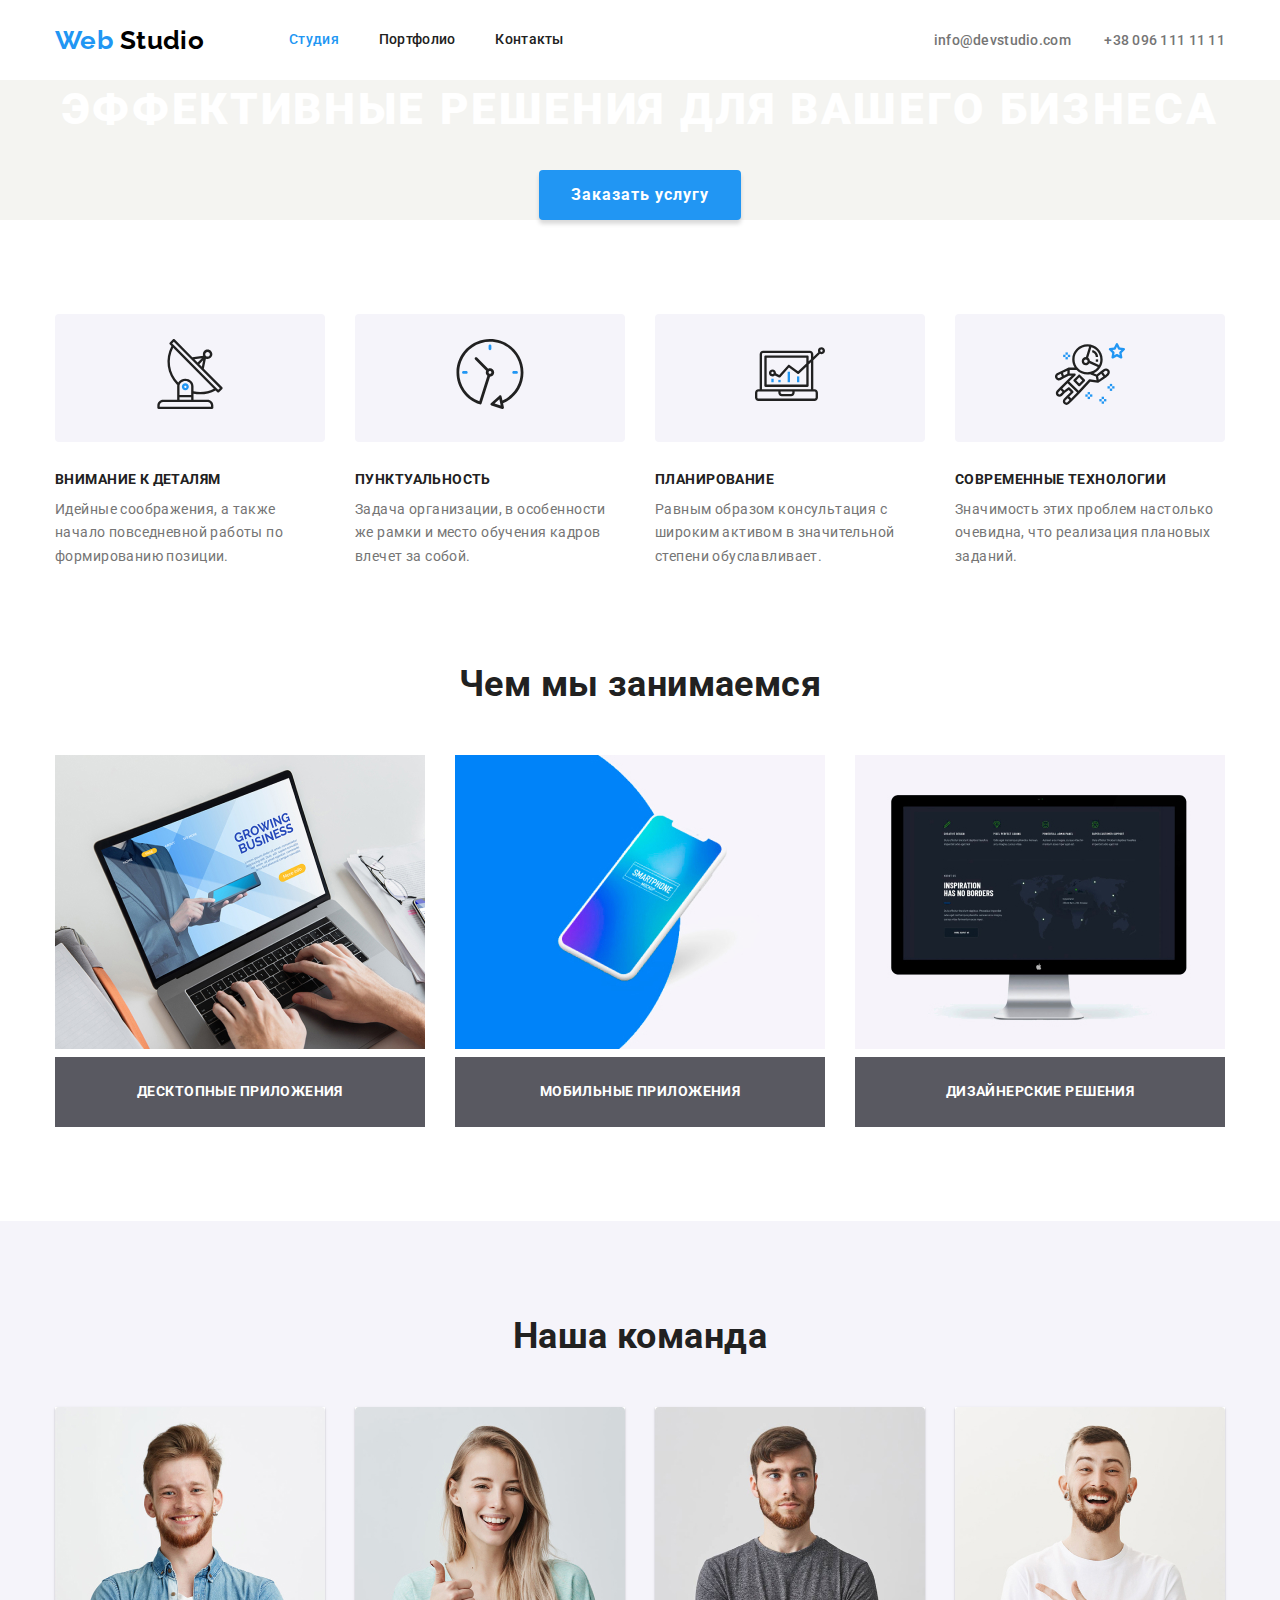
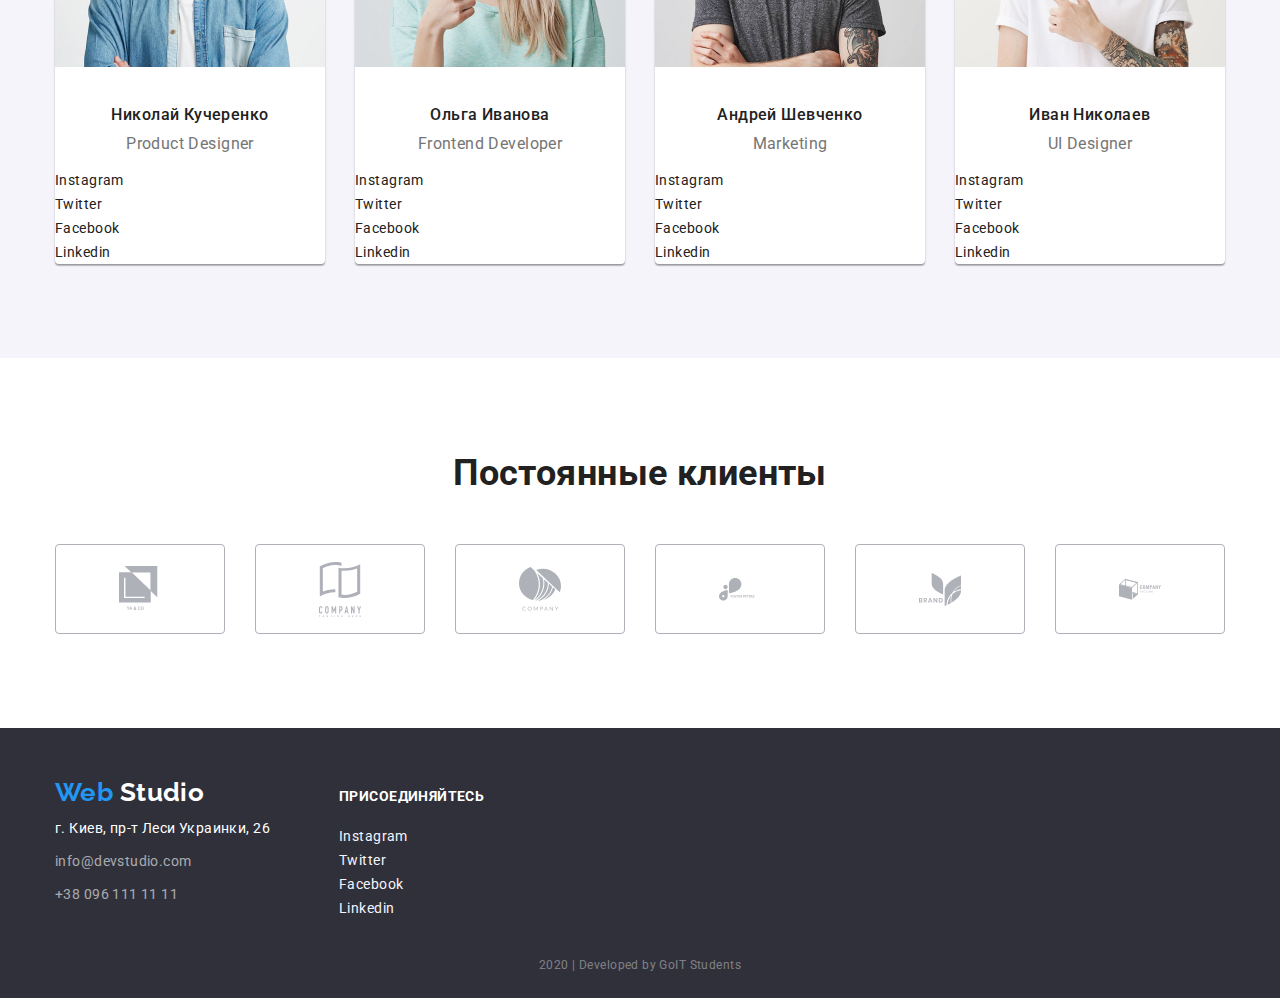
==== commit bb81b80e: "Добавляет разметку страницы Студия" ====
--- a/index.html
+++ b/index.html
@@ -118,10 +118,10 @@
                 <h3 class="title-team">Николай Кучеренко</h3>
                 <p class="text-team">Product Designer</p>
                 <ul class="list">
-                  <li><a href="#" aria-label="Ссылка на Instagram"></a>Instagram</li>
-                  <li><a href="#" aria-label="Ссылка на Twitter"></a>Twitter</li>
-                  <li><a href="#" aria-label="Ссылка на Facebook"></a>Facebook</li>
-                  <li><a href="#" aria-label="Ссылка на Linkedin"></a>Linkedin</li>
+                  <li><a href="#" aria-label="Ссылка на Instagram">Instagram</a></li>
+                  <li><a href="#" aria-label="Ссылка на Twitter">Twitter</a></li>
+                  <li><a href="#" aria-label="Ссылка на Facebook">Facebook</a></li>
+                  <li><a href="#" aria-label="Ссылка на Linkedin">Linkedin</a></li>
                 </ul>
               </li>
               <li class="team">
@@ -129,10 +129,10 @@
                 <h3 class="title-team">Ольга Иванова</h3>
                 <p class="text-team">Frontend Developer</p>
                 <ul class="list">
-                  <li><a href="#" aria-label="Ссылка на Instagram"></a>Instagram</li>
-                  <li><a href="#" aria-label="Ссылка на Twitter"></a>Twitter</li>
-                  <li><a href="#" aria-label="Ссылка на Facebook"></a>Facebook</li>
-                  <li><a href="#" aria-label="Ссылка на Linkedin"></a>Linkedin</li>
+                  <li><a href="#" aria-label="Ссылка на Instagram">Instagram</a></li>
+                  <li><a href="#" aria-label="Ссылка на Twitter">Twitter</a></li>
+                  <li><a href="#" aria-label="Ссылка на Facebook">Facebook</a></li>
+                  <li><a href="#" aria-label="Ссылка на Linkedin">Linkedin</a></li>
                 </ul>
               </li>
               <li class="team">
@@ -140,10 +140,10 @@
                 <h3 class="title-team">Андрей Шевченко</h3>
                 <p class="text-team">Marketing</p>
                 <ul class="list">
-                  <li><a href="#" aria-label="Ссылка на Instagram"></a>Instagram</li>
-                  <li><a href="#" aria-label="Ссылка на Twitter"></a>Twitter</li>
-                  <li><a href="#" aria-label="Ссылка на Facebook"></a>Facebook</li>
-                  <li><a href="#" aria-label="Ссылка на Linkedin"></a>Linkedin</li>
+                  <li><a href="#" aria-label="Ссылка на Instagram">Instagram</a></li>
+                  <li><a href="#" aria-label="Ссылка на Twitter">Twitter</a></li>
+                  <li><a href="#" aria-label="Ссылка на Facebook">Facebook</a></li>
+                  <li><a href="#" aria-label="Ссылка на Linkedin">Linkedin</a></li>
                 </ul>
               </li>
               <li class="team">
@@ -151,10 +151,10 @@
                 <h3 class="title-team">Иван Николаев</h3>
                 <p class="text-team">UI Designer</p>
                 <ul class="list">
-                  <li><a href="#" aria-label="Ссылка на Instagram"></a>Instagram</li>
-                  <li><a href="#" aria-label="Ссылка на Twitter"></a>Twitter</li>
-                  <li><a href="#" aria-label="Ссылка на Facebook"></a>Facebook</li>
-                  <li><a href="#" aria-label="Ссылка на Linkedin"></a>Linkedin</li>
+                  <li><a href="#" aria-label="Ссылка на Instagram">Instagram</a></li>
+                  <li><a href="#" aria-label="Ссылка на Twitter">Twitter</a></li>
+                  <li><a href="#" aria-label="Ссылка на Facebook">Facebook</a></li>
+                  <li><a href="#" aria-label="Ссылка на Linkedin">Linkedin</a></li>
                 </ul>
               </li>
             </ul>
@@ -168,22 +168,58 @@
           <h2 class="section-title">Постоянные клиенты</h2>
           <ul class="client-list list">
             <li class="client">
-              <a href=""><img src="./image/logo1.svg" width="42" alt="Логотип компании 1" /></a>
-            </li>
-            <li class="client">
-              <a href=""><img src="./image/logo2.svg" width="42" alt="Логотип компании 2" /></a>
-            </li>
-            <li class="client">
-              <a href=""><img src="./image/logo3.svg" width="42" alt="Логотип компании 3" /></a>
-            </li>
-            <li class="client">
-              <a href=""><img src="./image/logo4.svg" width="42" alt="Логотип компании 4" /></a>
-            </li>
-            <li class="client">
-              <a href=""><img src="./image/logo5.svg" width="42" alt="Логотип компании 5" /></a>
-            </li>
-            <li class="client">
-              <a href=""><img src="./image/logo6.svg" width="42" alt="Логотип компании 6" /></a>
+              <a href="#" class="client-link"
+                ><img
+                  src="./image/logo1.svg"
+                  class="client-logo"
+                  width="42"
+                  alt="Логотип компании 1"
+              /></a>
+            </li>
+            <li class="client">
+              <a href="#" class="client-link"
+                ><img
+                  src="./image/logo2.svg"
+                  class="client-logo"
+                  width="42"
+                  alt="Логотип компании 2"
+              /></a>
+            </li>
+            <li class="client">
+              <a href="#" class="client-link"
+                ><img
+                  src="./image/logo3.svg"
+                  class="client-logo"
+                  width="42"
+                  alt="Логотип компании 3"
+              /></a>
+            </li>
+            <li class="client">
+              <a href="#" class="client-link"
+                ><img
+                  src="./image/logo4.svg"
+                  class="client-logo"
+                  width="42"
+                  alt="Логотип компании 4"
+              /></a>
+            </li>
+            <li class="client">
+              <a href="#" class="client-link"
+                ><img
+                  src="./image/logo5.svg"
+                  class="client-logo"
+                  width="42"
+                  alt="Логотип компании 5"
+              /></a>
+            </li>
+            <li class="client">
+              <a href="#" class="client-link"
+                ><img
+                  src="./image/logo6.svg"
+                  class="client-logo"
+                  width="42"
+                  alt="Логотип компании 6"
+              /></a>
             </li>
           </ul>
         </section>
@@ -202,11 +238,11 @@
         </div>
         <div class="join-container">
           <b class="join">Присоединяйтесь</b>
-          <ul class="list">
-            <li><a href="#" aria-label="Ссылка на Instagram"></a>Instagram</li>
-            <li><a href="#" aria-label="Ссылка на Twitter"></a>Twitter</li>
-            <li><a href="#" aria-label="Ссылка на Facebook"></a>Facebook</li>
-            <li><a href="#" aria-label="Ссылка на Linkedin"></a>Linkedin</li>
+          <ul class="list list-footer">
+            <li><a href="#" aria-label="Ссылка на Instagram">Instagram</a></li>
+            <li><a href="#" aria-label="Ссылка на Twitter">Twitter</a></li>
+            <li><a href="#" aria-label="Ссылка на Facebook">Facebook</a></li>
+            <li><a href="#" aria-label="Ссылка на Linkedin">Linkedin</a></li>
           </ul>
         </div>
       </div>
--- a/css/style.css
+++ b/css/style.css
@@ -36,6 +36,9 @@
 }
 
 /* Стили для страницы Студия index.html */
+a {
+  text-decoration: none;
+}
 .list {
   list-style: none;
   padding: 0;
@@ -292,6 +295,17 @@
   border: 1px solid #afb1b8;
   border-radius: 4px;
 }
+.client-link {
+  text-decoration: none;
+  display: flex;
+  width: 100%;
+  height: 100%;
+}
+
+.client-logo {
+  border-style: none;
+  margin: auto;
+}
 .client:hover,
 .client:focus {
   border: 1px solid var(--accent-color);
@@ -299,6 +313,7 @@
 /*Footer*/
 .container.footer {
   display: flex;
+  align-items: baseline;
 }
 .main-footer {
   background-color: var(--background-footer);
@@ -307,6 +322,9 @@
   margin-top: 45px;
   margin-right: 69px;
 }
+.list-footer {
+  color: var(--background-icon);
+}
 .logo-footer,
 .logo-color {
   margin-top: 8px;
@@ -343,6 +361,8 @@
   color: var(--primary-white-color);
 }
 .copyright {
+  margin-top: 0px;
+  margin-bottom: 0px;
   padding-top: 18px;
   padding-bottom: 21px;
   font-size: 12px;
